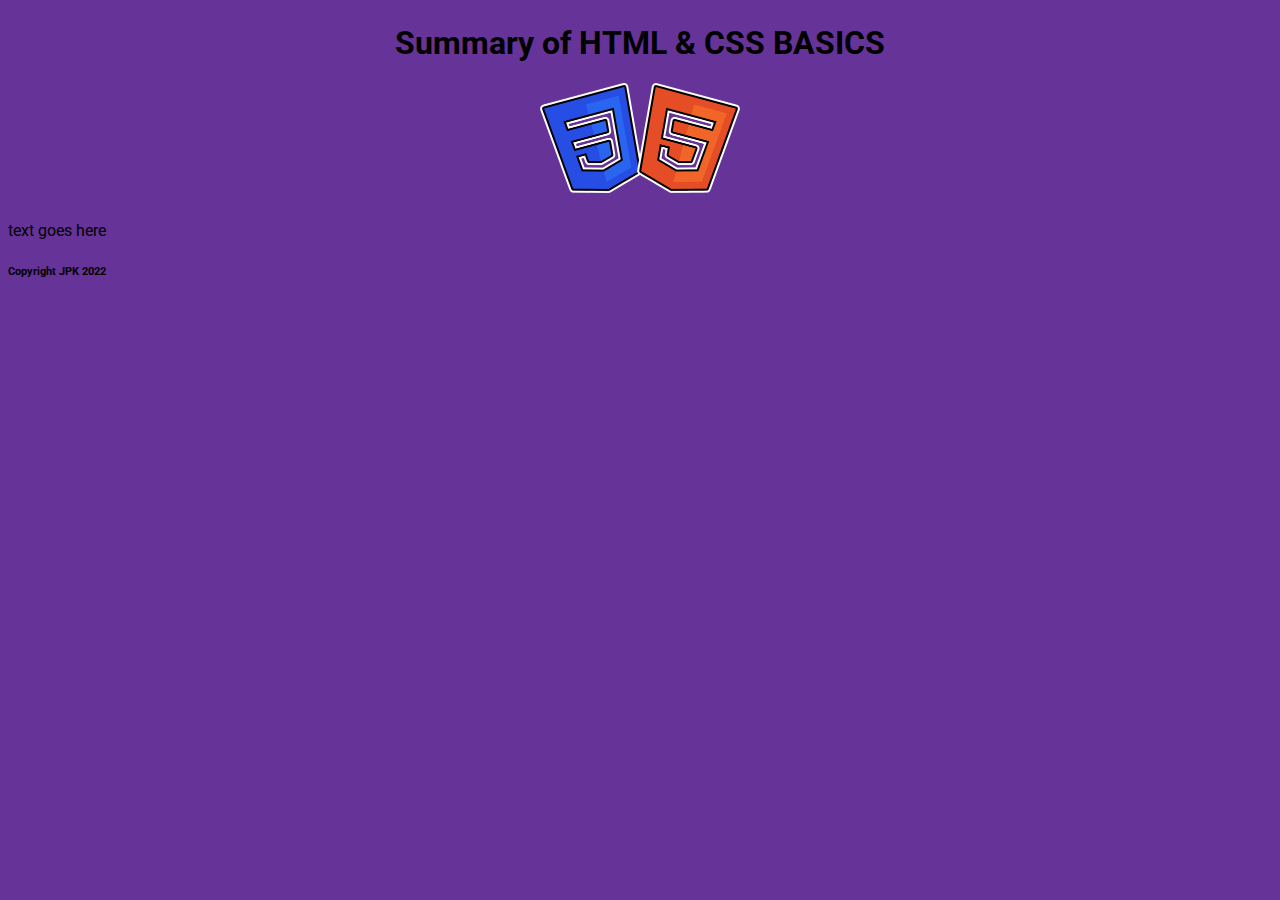
==== section 5 exercises/index.html @ 478010a3 "start on basic excersice" ====
<!DOCTYPE html>
<html lang="en">
<head>
    <meta charset="UTF-8">
    <title>HTML & CSS BAIS SUMMARY</title>
    <link rel="preconnect" href="https://fonts.googleapis.com">
    <link rel="preconnect" href="https://fonts.gstatic.com" crossorigin>
    <link href="https://fonts.googleapis.com/css2?family=Roboto:wght@400;900&display=swap" rel="stylesheet">
    <link rel="stylesheet" href="styles.css">
</head>
<body>
<header>
    <h1>Summary of HTML & CSS BASICS</h1>
    <img src="html-css.png" alt="css&html logo">
</header>
<main>
    <p>text goes here</p>
</main>
<footer>
    <h6>Copyright JPK 2022</h6>
</footer>
</body>
</html>
---- section 5 exercises/styles.css ----
* {
    font-family: 'Roboto', sans-serif;
}

body {
    background-color: rebeccapurple;
}

header {
    text-align: center;
    margin: 24px auto;
}

img {
    width: 200px;
}
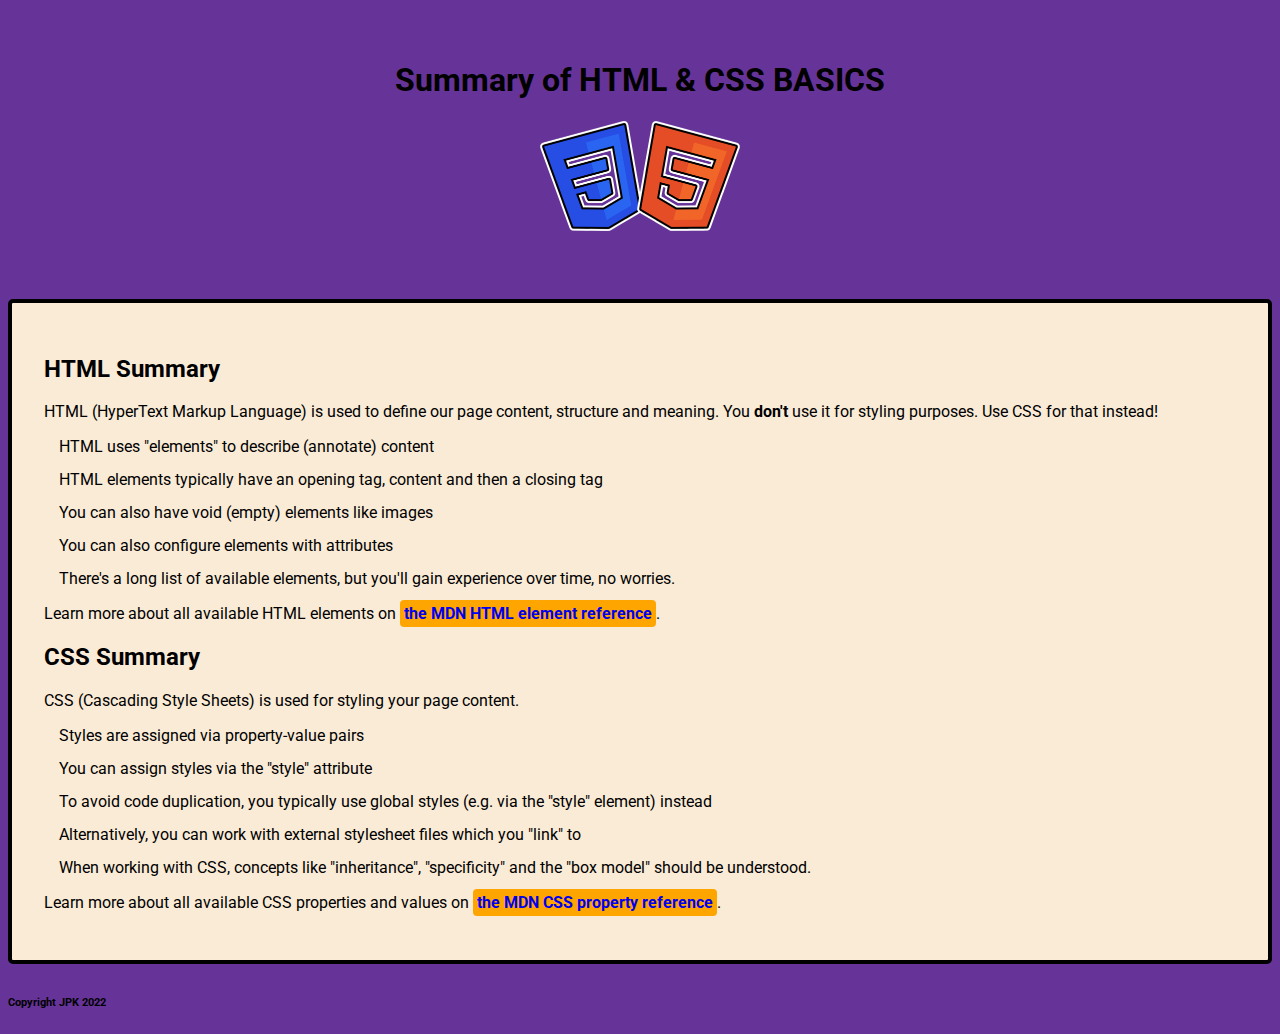
==== commit 9ff163b4: "styling the exercise" ====
--- a/section 5 exercises/index.html
+++ b/section 5 exercises/index.html
@@ -14,7 +14,68 @@
     <img src="html-css.png" alt="css&html logo">
 </header>
 <main>
-    <p>text goes here</p>
+    <section>
+        <h2>HTML Summary</h2>
+        <p>
+            HTML (HyperText Markup Language) is used to define our page content,
+            structure and meaning. You <strong>don't</strong> use it for styling
+            purposes. Use CSS for that instead!
+        </p>
+        <ul id="html-list">
+            <li class="extra-important">
+                HTML uses "elements" to describe (annotate) content
+            </li>
+            <li>
+                HTML elements typically have an opening tag, content and then a
+                closing tag
+            </li>
+            <li class="extra-important">
+                You can also have void (empty) elements like images
+            </li>
+            <li class="extra-important">
+                You can also configure elements with attributes
+            </li>
+            <li>
+                There's a long list of available elements, but you'll gain experience
+                over time, no worries.
+            </li>
+        </ul>
+        <p>
+            Learn more about all available HTML elements on
+            <a href="https://developer.mozilla.org/en-US/docs/Web/HTML/Element"
+            >the MDN HTML element reference</a
+            >.
+        </p>
+    </section>
+
+    <section>
+        <h2>CSS Summary</h2>
+        <p>
+            CSS (Cascading Style Sheets) is used for styling your page content.
+        </p>
+        <ul id="css-list">
+            <li>Styles are assigned via property-value pairs</li>
+            <li>You can assign styles via the "style" attribute</li>
+            <li class="extra-important">
+                To avoid code duplication, you typically use global styles (e.g. via
+                the "style" element) instead
+            </li>
+            <li>
+                Alternatively, you can work with external stylesheet files which you
+                "link" to
+            </li>
+            <li class="extra-important">
+                When working with CSS, concepts like "inheritance", "specificity"
+                and the "box model" should be understood.
+            </li>
+        </ul>
+        <p>
+            Learn more about all available CSS properties and values on
+            <a href="https://developer.mozilla.org/en-US/docs/Web/CSS/Reference"
+            >the MDN CSS property reference</a
+            >.
+        </p>
+    </section>
 </main>
 <footer>
     <h6>Copyright JPK 2022</h6>
--- a/section 5 exercises/styles.css
+++ b/section 5 exercises/styles.css
@@ -8,9 +8,37 @@
 
 header {
     text-align: center;
-    margin: 24px auto;
+    padding: 32px;
 }
 
-img {
+header img {
     width: 200px;
 }
+
+main {
+    background-color: antiquewhite;
+    border: 4px black solid;
+    border-radius: 5px;
+    padding: 32px;
+    margin: 32px auto;
+}
+
+ul {
+    list-style: none;
+    margin: 0px;
+    padding: 0px;
+}
+
+li {
+    margin: 14px 0px;
+    padding-left: 10px;
+    border-left: 5px solid transparent;
+}
+
+a {
+    text-decoration: none;
+    font-weight: bold;
+    background-color: orange;
+    padding: 4px;
+    border-radius: 4px;
+}
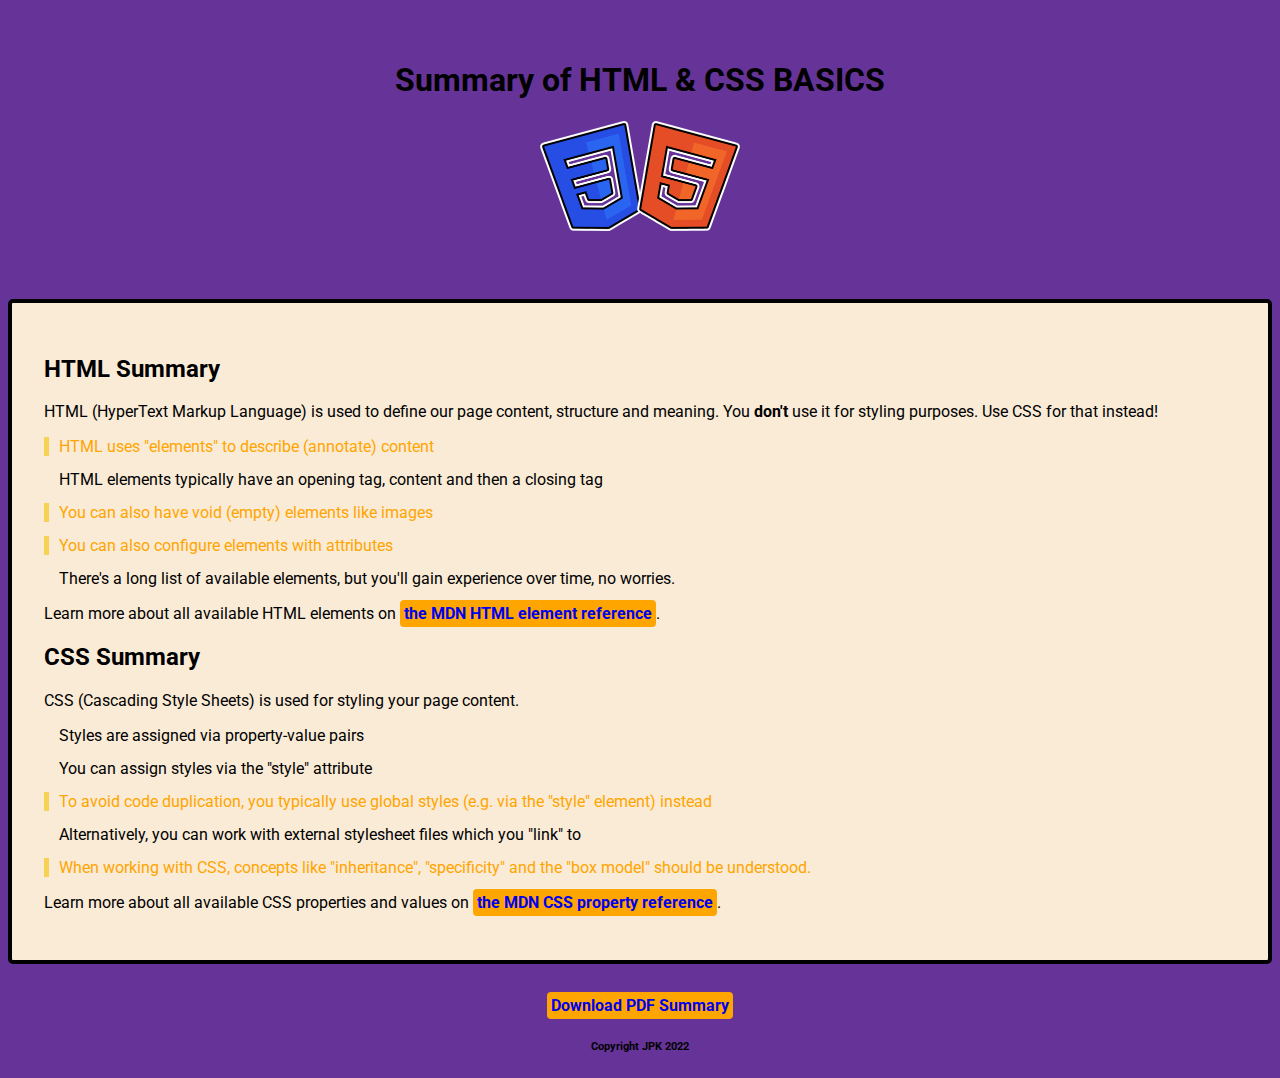
==== commit 958f1623: "added border to list items transparent, added class for extrapimportant" ====
--- a/section 5 exercises/index.html
+++ b/section 5 exercises/index.html
@@ -78,6 +78,7 @@
     </section>
 </main>
 <footer>
+    <a href="html-css-basics-summary.pdf" id="download">Download PDF Summary</a>
     <h6>Copyright JPK 2022</h6>
 </footer>
 </body>
--- a/section 5 exercises/styles.css
+++ b/section 5 exercises/styles.css
@@ -42,3 +42,18 @@
     padding: 4px;
     border-radius: 4px;
 }
+
+a:hover,
+a:active {
+    background-color: rgb(250, 201, 39);
+}
+
+footer  {
+    text-align: center;
+}
+
+.extra-important {
+    color: orange;
+    border-color: rgb(247, 209, 85);
+}
+
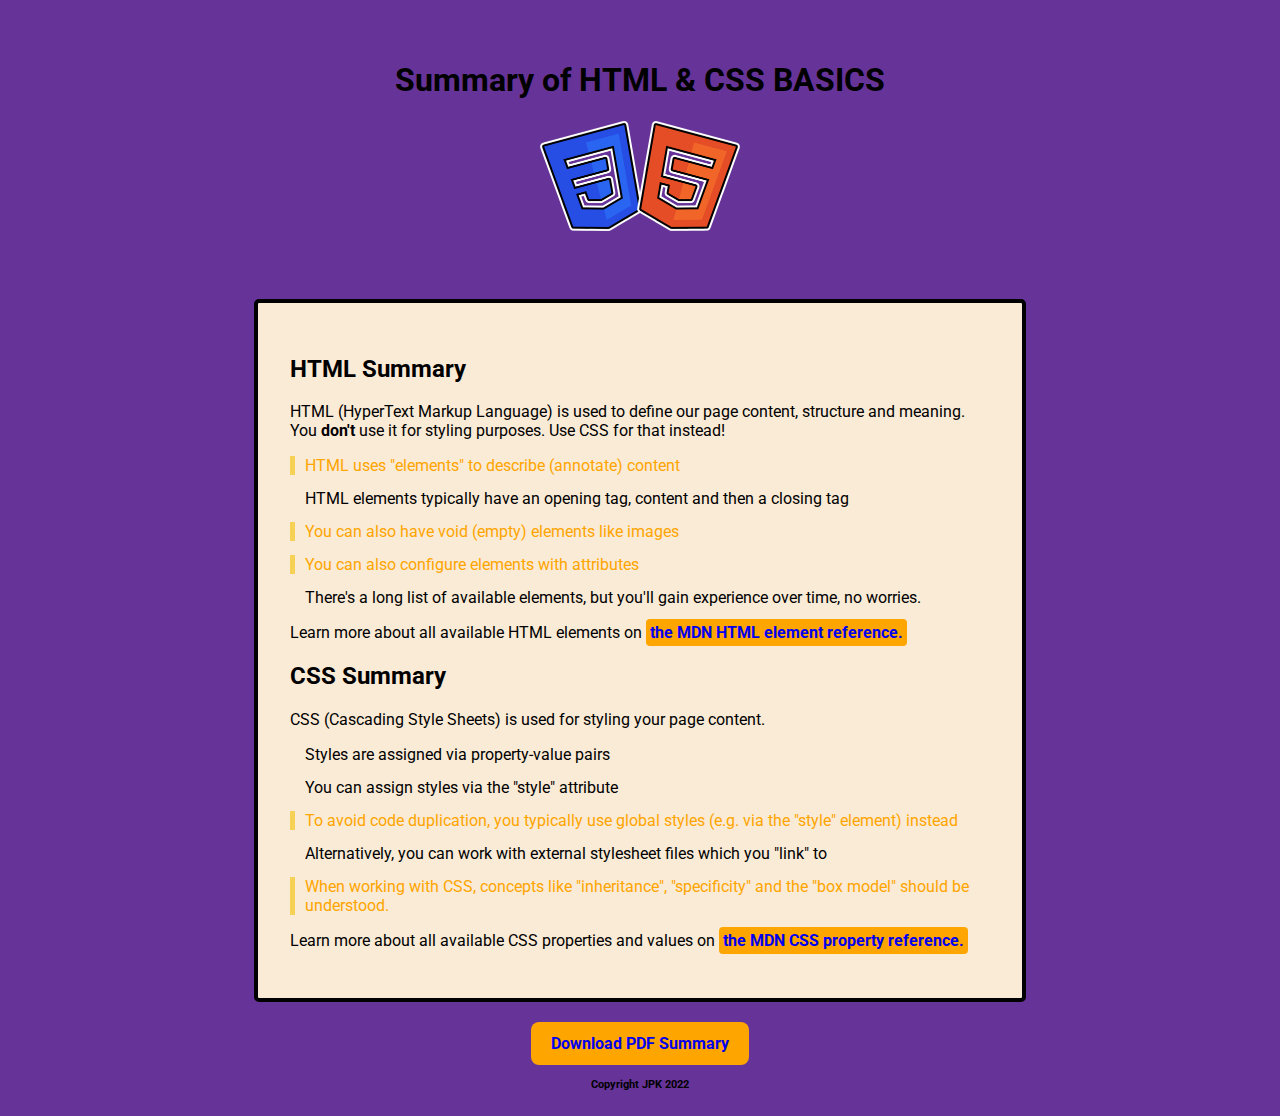
==== commit 9f8a5bd7: "done" ====
--- a/section 5 exercises/index.html
+++ b/section 5 exercises/index.html
@@ -6,12 +6,12 @@
     <link rel="preconnect" href="https://fonts.googleapis.com">
     <link rel="preconnect" href="https://fonts.gstatic.com" crossorigin>
     <link href="https://fonts.googleapis.com/css2?family=Roboto:wght@400;900&display=swap" rel="stylesheet">
-    <link rel="stylesheet" href="styles.css">
+    <link rel="stylesheet" href="styles/styles.css">
 </head>
 <body>
 <header>
     <h1>Summary of HTML & CSS BASICS</h1>
-    <img src="html-css.png" alt="css&html logo">
+    <img src="documents/html-css.png" alt="css&html logo">
 </header>
 <main>
     <section>
@@ -43,8 +43,8 @@
         <p>
             Learn more about all available HTML elements on
             <a href="https://developer.mozilla.org/en-US/docs/Web/HTML/Element"
-            >the MDN HTML element reference</a
-            >.
+            >the MDN HTML element reference.</a
+            >
         </p>
     </section>
 
@@ -72,13 +72,13 @@
         <p>
             Learn more about all available CSS properties and values on
             <a href="https://developer.mozilla.org/en-US/docs/Web/CSS/Reference"
-            >the MDN CSS property reference</a
-            >.
+            >the MDN CSS property reference.</a
+            >
         </p>
     </section>
 </main>
 <footer>
-    <a href="html-css-basics-summary.pdf" id="download">Download PDF Summary</a>
+    <a href="documents/html-css-basics-summary.pdf" target="_blank" id="download">Download PDF Summary</a>
     <h6>Copyright JPK 2022</h6>
 </footer>
 </body>
--- a/section 5 exercises/styles/styles.css
+++ b/section 5 exercises/styles/styles.css
@@ -0,0 +1,65 @@
+* {
+    font-family: 'Roboto', sans-serif;
+}
+
+body {
+    background-color: rebeccapurple;
+}
+
+header {
+    text-align: center;
+    padding: 32px;
+}
+
+header img {
+    width: 200px;
+}
+
+main {
+    background-color: antiquewhite;
+    border: 4px black solid;
+    border-radius: 5px;
+    padding: 32px;
+    margin: 32px auto;
+    width: 700px;
+}
+
+ul {
+    list-style: none;
+    margin: 0px;
+    padding: 0px;
+}
+
+li {
+    margin: 14px 0px;
+    padding-left: 10px;
+    border-left: 5px solid transparent;
+}
+
+a {
+    text-decoration: none;
+    font-weight: bold;
+    background-color: orange;
+    padding: 4px;
+    border-radius: 4px;
+}
+
+a:hover,
+a:active {
+    background-color: rgb(250, 201, 39);
+}
+
+footer {
+    text-align: center;
+}
+
+footer a {
+    padding: 12px 20px;
+    border-radius: 8px;
+}
+
+.extra-important {
+    color: orange;
+    border-color: rgb(247, 209, 85);
+}
+
